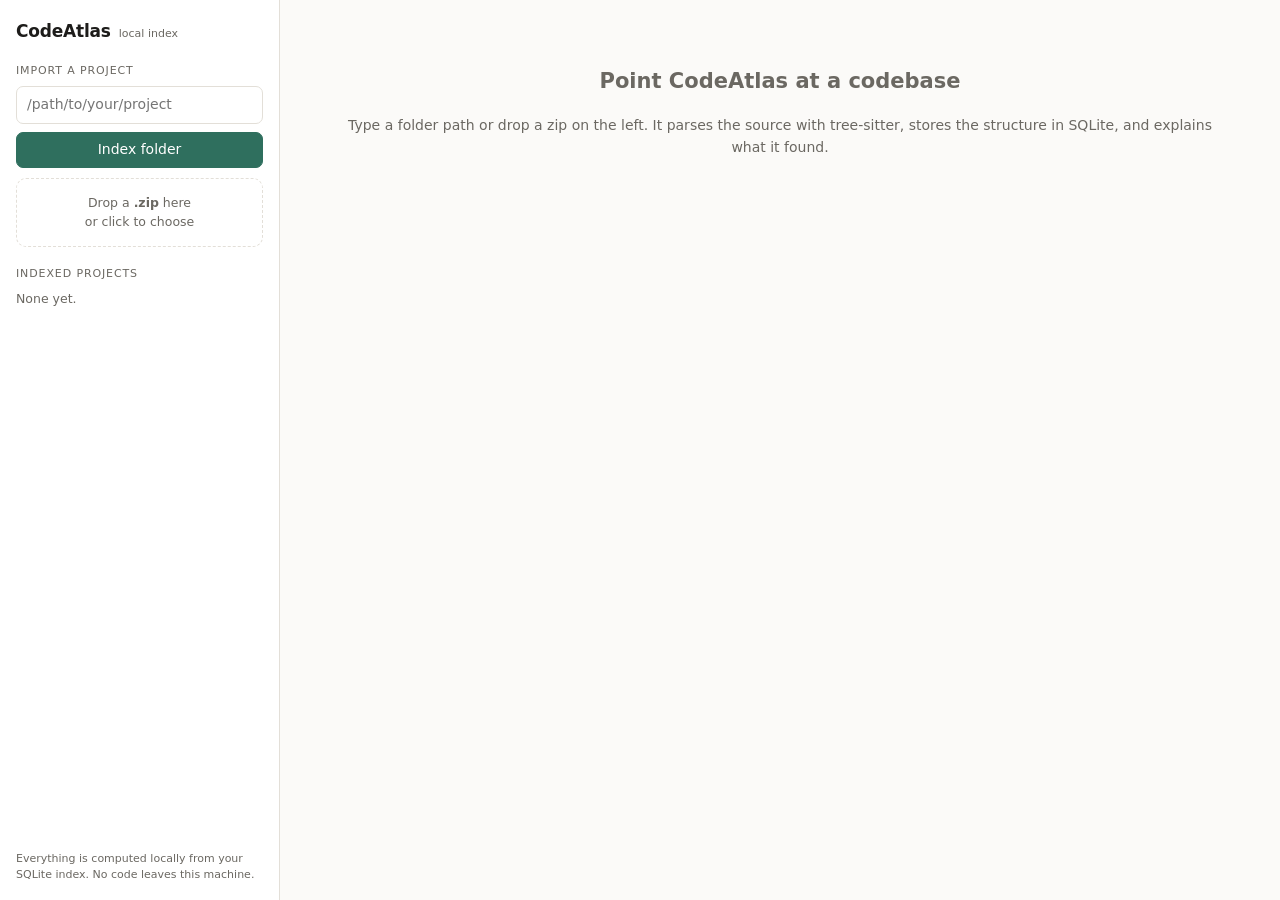
==== codeatlas/web/static/index.html @ 17a370d7 "feat: web UI, Python support, incremental indexing, cycle detection + import-resolution fixes Fixes " ====
<!doctype html>
<html lang="en">
<head>
<meta charset="utf-8">
<meta name="viewport" content="width=device-width, initial-scale=1">
<title>CodeAtlas</title>
<link rel="icon" href="data:image/svg+xml,%3Csvg xmlns='http://www.w3.org/2000/svg' viewBox='0 0 32 32'%3E%3Ccircle cx='16' cy='16' r='14' fill='%232f6f5e'/%3E%3Cg stroke='%23fff' stroke-width='2' fill='none'%3E%3Cpath d='M10 10h12M10 16h8M10 22h12'/%3E%3C/g%3E%3C/svg%3E">
<style>
  :root {
    --bg: #fbfaf8;
    --panel: #ffffff;
    --panel-2: #f4f2ee;
    --ink: #1d1c1a;
    --muted: #6b6862;
    --line: #e3dfd8;
    --accent: #2f6f5e;
    --accent-soft: #e4efeb;
    --warn: #a5641b;
    --bad: #a33a2c;
    --good: #2f6f5e;
    --mono: ui-monospace, SFMono-Regular, "SF Mono", Menlo, Consolas, monospace;
    --sans: ui-sans-serif, system-ui, -apple-system, "Segoe UI", Roboto, "Helvetica Neue", sans-serif;
    --radius: 10px;
  }
  @media (prefers-color-scheme: dark) {
    :root {
      --bg: #16181a; --panel: #1e2124; --panel-2: #24282c; --ink: #e8e6e3;
      --muted: #9a968f; --line: #32373c; --accent: #6fb8a0; --accent-soft: #23332e;
      --warn: #d59b57; --bad: #d97a6c; --good: #6fb8a0;
    }
  }
  * { box-sizing: border-box; }
  body {
    margin: 0; background: var(--bg); color: var(--ink);
    font: 14px/1.55 var(--sans); -webkit-font-smoothing: antialiased;
  }
  a { color: var(--accent); }
  button, input, select { font: inherit; color: inherit; }
  button {
    background: var(--panel); border: 1px solid var(--line); border-radius: 7px;
    padding: 6px 12px; cursor: pointer;
  }
  button:hover { border-color: var(--accent); }
  button.primary { background: var(--accent); border-color: var(--accent); color: #fff; }
  button.primary:hover { filter: brightness(1.08); }
  input[type=text], input[type=search], select {
    background: var(--panel); border: 1px solid var(--line);
    border-radius: 7px; padding: 7px 10px; width: 100%;
  }
  input:focus, button:focus-visible { outline: 2px solid var(--accent); outline-offset: 1px; }
  code, .mono { font-family: var(--mono); font-size: 12.5px; }

  .app { display: grid; grid-template-columns: 280px 1fr; min-height: 100vh; }
  .sidebar {
    border-right: 1px solid var(--line); background: var(--panel);
    padding: 18px 16px; display: flex; flex-direction: column; gap: 18px;
    position: sticky; top: 0; height: 100vh; overflow-y: auto;
  }
  .brand { display: flex; align-items: baseline; gap: 8px; }
  .brand h1 { font-size: 17px; margin: 0; letter-spacing: -0.2px; }
  .brand span { font-size: 11px; color: var(--muted); }
  .sec-label {
    font-size: 11px; text-transform: uppercase; letter-spacing: .08em;
    color: var(--muted); margin-bottom: 7px;
  }
  .proj { padding: 8px 10px; border-radius: 8px; cursor: pointer; border: 1px solid transparent; }
  .proj:hover { background: var(--panel-2); }
  .proj.active { background: var(--accent-soft); border-color: var(--accent); }
  .proj .n { font-weight: 600; }
  .proj .m { font-size: 11.5px; color: var(--muted); }

  .drop {
    border: 1.5px dashed var(--line); border-radius: var(--radius);
    padding: 14px; text-align: center; color: var(--muted); font-size: 12.5px;
    cursor: pointer;
  }
  .drop.over { border-color: var(--accent); background: var(--accent-soft); color: var(--ink); }

  main { padding: 22px 26px 60px; max-width: 1500px; }
  .tabs { display: flex; gap: 4px; border-bottom: 1px solid var(--line); margin-bottom: 20px; }
  .tab {
    padding: 8px 14px; border: none; background: none; border-bottom: 2px solid transparent;
    border-radius: 0; color: var(--muted);
  }
  .tab.active { color: var(--ink); border-bottom-color: var(--accent); font-weight: 600; }
  .tab:hover { border-color: transparent; border-bottom-color: var(--line); }

  .tiles { display: grid; grid-template-columns: repeat(auto-fit, minmax(130px, 1fr)); gap: 10px; }
  .tile { background: var(--panel); border: 1px solid var(--line); border-radius: var(--radius); padding: 12px 14px; }
  .tile .v { font-size: 22px; font-weight: 650; letter-spacing: -0.5px; }
  .tile .k { font-size: 11.5px; color: var(--muted); text-transform: uppercase; letter-spacing: .05em; }

  .card {
    background: var(--panel); border: 1px solid var(--line);
    border-radius: var(--radius); padding: 16px 18px; margin-top: 16px;
  }
  .card h3 { margin: 0 0 10px; font-size: 14px; letter-spacing: -0.1px; }
  .card p { margin: 0 0 10px; }
  .grid2 { display: grid; grid-template-columns: 1fr 1fr; gap: 16px; }
  @media (max-width: 1080px) { .grid2 { grid-template-columns: 1fr; } .app { grid-template-columns: 1fr; } .sidebar { position: static; height: auto; } }

  table { width: 100%; border-collapse: collapse; font-size: 13px; }
  th, td { text-align: left; padding: 6px 8px; border-bottom: 1px solid var(--line); }
  th { font-size: 11px; text-transform: uppercase; letter-spacing: .05em; color: var(--muted); font-weight: 600; }
  tbody tr:hover { background: var(--panel-2); cursor: pointer; }
  td.num, th.num { text-align: right; font-variant-numeric: tabular-nums; }

  .pill {
    display: inline-block; padding: 1px 7px; border-radius: 20px; font-size: 11px;
    background: var(--panel-2); color: var(--muted); border: 1px solid var(--line);
  }
  .pill.good { color: var(--good); border-color: var(--good); }
  .pill.warn { color: var(--warn); border-color: var(--warn); }
  .pill.bad  { color: var(--bad);  border-color: var(--bad); }

  #mapwrap { position: relative; border: 1px solid var(--line); border-radius: var(--radius); background: var(--panel); overflow: hidden; }
  #map { display: block; width: 100%; height: 620px; cursor: grab; }
  #map:active { cursor: grabbing; }
  .maptools { position: absolute; top: 10px; left: 10px; display: flex; gap: 6px; flex-wrap: wrap; align-items: center; }
  .maptools > * { background: var(--panel); }
  .legend { position: absolute; bottom: 10px; left: 10px; font-size: 11.5px; color: var(--muted); background: var(--panel); border: 1px solid var(--line); border-radius: 8px; padding: 8px 10px; }
  .legend i { display: inline-block; width: 9px; height: 9px; border-radius: 50%; margin-right: 5px; }
  #tip { position: absolute; pointer-events: none; background: var(--ink); color: var(--bg); padding: 5px 8px; border-radius: 6px; font-size: 12px; display: none; z-index: 5; }

  .split { display: grid; grid-template-columns: 1fr 380px; gap: 16px; align-items: start; }
  @media (max-width: 1200px) { .split { grid-template-columns: 1fr; } }

  pre.src {
    margin: 0; max-height: 460px; overflow: auto; background: var(--panel-2);
    border-radius: 8px; padding: 12px; font-family: var(--mono); font-size: 12px; line-height: 1.5;
  }
  .empty { color: var(--muted); padding: 26px; text-align: center; }
  .bar { height: 6px; background: var(--panel-2); border-radius: 4px; overflow: hidden; }
  .bar > div { height: 100%; background: var(--accent); transition: width .25s; }
  .chain { font-family: var(--mono); font-size: 12.5px; }
  .chain .lvl { color: var(--muted); }
  .hidden { display: none !important; }
  .row { display: flex; gap: 8px; align-items: center; }
  .muted { color: var(--muted); }
  .narr h4 { margin: 16px 0 4px; font-size: 13.5px; }
  .narr p { margin: 0 0 8px; }
  .narr ul { margin: 4px 0 10px; padding-left: 20px; }
  .scroll { max-height: 420px; overflow: auto; }
</style>
</head>
<body>
<div class="app">
  <aside class="sidebar">
    <div class="brand"><h1>CodeAtlas</h1><span id="ver">local index</span></div>

    <div>
      <div class="sec-label">Import a project</div>
      <div class="row" style="margin-bottom:8px">
        <input type="text" id="pathInput" placeholder="/path/to/your/project" spellcheck="false">
      </div>
      <div class="row" style="margin-bottom:10px">
        <button class="primary" id="indexBtn" style="flex:1">Index folder</button>
      </div>
      <div class="drop" id="drop">Drop a <b>.zip</b> here<br><span class="muted">or click to choose</span></div>
      <input type="file" id="fileInput" accept=".zip" class="hidden">
      <div id="jobBox" class="hidden" style="margin-top:10px">
        <div class="bar"><div id="jobBar" style="width:0%"></div></div>
        <div class="muted mono" id="jobMsg" style="margin-top:5px; font-size:11.5px"></div>
      </div>
    </div>

    <div style="flex:1">
      <div class="sec-label">Indexed projects</div>
      <div id="projList"><div class="muted" style="font-size:12.5px">None yet.</div></div>
    </div>

    <div class="muted" style="font-size:11px; line-height:1.4">
      Everything is computed locally from your SQLite index. No code leaves this machine.
    </div>
  </aside>

  <main>
    <div id="noproj" class="empty">
      <h2 style="font-weight:600">Point CodeAtlas at a codebase</h2>
      <p class="muted">Type a folder path or drop a zip on the left. It parses the source with
      tree-sitter, stores the structure in SQLite, and explains what it found.</p>
    </div>

    <div id="workspace" class="hidden">
      <div class="row" style="justify-content:space-between; margin-bottom:6px">
        <div>
          <h2 id="projName" style="margin:0; font-size:19px; letter-spacing:-0.3px"></h2>
          <div class="muted mono" id="projRoot" style="font-size:11.5px"></div>
        </div>
        <div class="row">
          <button id="reindexBtn">Re-index</button>
          <a id="mdLink" href="#" target="_blank"><button>Report .md</button></a>
        </div>
      </div>

      <div class="tabs">
        <button class="tab active" data-tab="overview">Walkthrough</button>
        <button class="tab" data-tab="map">Dependency map</button>
        <button class="tab" data-tab="files">Files</button>
        <button class="tab" data-tab="symbols">Symbols</button>
        <button class="tab" data-tab="cycles">Cycles</button>
      </div>

      <section id="tab-overview">
        <div class="tiles" id="tiles"></div>
        <div class="grid2">
          <div>
            <div class="card narr" id="narrative"></div>
          </div>
          <div>
            <div class="card">
              <h3>Signals</h3>
              <div id="signals"></div>
            </div>
            <div class="card">
              <h3>Modules</h3>
              <div class="scroll"><table id="modTable"></table></div>
            </div>
            <div class="card">
              <h3>External packages</h3>
              <div class="scroll"><table id="extTable"></table></div>
            </div>
          </div>
        </div>
        <div class="grid2">
          <div class="card"><h3>Start reading here</h3><table id="entryTable"></table></div>
          <div class="card"><h3>Most depended upon</h3><table id="hotTable"></table></div>
        </div>
      </section>

      <section id="tab-map" class="hidden">
        <div id="mapwrap">
          <canvas id="map"></canvas>
          <div class="maptools">
            <select id="mapFocus" style="width:auto; max-width:320px"><option value="">Whole project</option></select>
            <select id="mapDepth" style="width:auto"><option value="1">depth 1</option><option value="2" selected>depth 2</option><option value="3">depth 3</option></select>
            <button id="mapReset">Reset view</button>
          </div>
          <div class="legend" id="legend"></div>
          <div id="tip"></div>
        </div>
        <div class="muted" style="margin-top:8px; font-size:12px">
          Drag to pan, scroll to zoom, drag a node to pin it. Node size = how many files import it.
          Red ring = part of an import cycle. Click a node for details.
        </div>
        <div class="card hidden" id="nodeCard"></div>
      </section>

      <section id="tab-files" class="hidden">
        <div class="split">
          <div class="card" style="margin-top:0">
            <div class="row" style="margin-bottom:10px">
              <input type="search" id="fileFilter" placeholder="Filter files…">
            </div>
            <div class="scroll" style="max-height:640px"><table id="fileTable"></table></div>
          </div>
          <div class="card" style="margin-top:0" id="fileDetail">
            <div class="muted">Select a file to see its symbols, imports and source.</div>
          </div>
        </div>
      </section>

      <section id="tab-symbols" class="hidden">
        <div class="split">
          <div class="card" style="margin-top:0">
            <div class="row" style="margin-bottom:10px">
              <input type="search" id="symSearch" placeholder="Search symbols… (e.g. parse, Camera, handle)">
            </div>
            <div class="scroll" style="max-height:640px"><table id="symTable"></table></div>
          </div>
          <div class="card" style="margin-top:0" id="symDetail">
            <div class="muted">Select a symbol to see who calls it, what it calls, and its call chain.</div>
          </div>
        </div>
      </section>

      <section id="tab-cycles" class="hidden">
        <div class="card" style="margin-top:0" id="cycleBox"></div>
      </section>
    </div>
  </main>
</div>

<script>
"use strict";

const $ = (sel) => document.querySelector(sel);
const el = (tag, props = {}, kids = []) => {
  const node = document.createElement(tag);
  Object.entries(props).forEach(([k, v]) => {
    if (k === "class") node.className = v;
    else if (k === "html") node.innerHTML = v;
    else if (k === "text") node.textContent = v;
    else if (k.startsWith("on")) node.addEventListener(k.slice(2), v);
    else node.setAttribute(k, v);
  });
  (Array.isArray(kids) ? kids : [kids]).forEach((k) => k && node.append(k));
  return node;
};
const esc = (s) => String(s ?? "").replace(/[&<>"']/g, (c) =>
  ({ "&": "&amp;", "<": "&lt;", ">": "&gt;", '"': "&quot;", "'": "&#39;" }[c]));
const num = (n) => (n ?? 0).toLocaleString();

const state = { project: null, report: null, files: [], graph: null, tab: "overview" };

async function api(path, opts) {
  const res = await fetch(path, opts);
  if (!res.ok) {
    let detail = res.statusText;
    try { detail = (await res.json()).detail || detail; } catch (e) { /* not json */ }
    throw new Error(detail);
  }
  return res.headers.get("content-type")?.includes("json") ? res.json() : res.text();
}

/* ── Projects ───────────────────────────────────────────── */

async function loadProjects() {
  const { projects } = await api("/api/projects");
  const list = $("#projList");
  list.textContent = "";
  if (!projects.length) {
    list.append(el("div", { class: "muted", style: "font-size:12.5px", text: "None yet." }));
    return;
  }
  projects.forEach((p) => {
    list.append(el("div", {
      class: "proj" + (p.name === state.project ? " active" : ""),
      onclick: () => selectProject(p.name),
    }, [
      el("div", { class: "n", text: p.name }),
      el("div", { class: "m", text: `${num(p.files)} files · ${num(p.symbols)} symbols` }),
    ]));
  });
}

async function selectProject(name) {
  state.project = name;
  $("#noproj").classList.add("hidden");
  $("#workspace").classList.remove("hidden");
  $("#projName").textContent = name;
  $("#mdLink").href = `/api/projects/${encodeURIComponent(name)}/report.md`;
  await loadProjects();
  await Promise.all([loadReport(), loadFiles()]);
  showTab(state.tab);
}

/* ── Indexing ───────────────────────────────────────────── */

async function startIndex(body) {
  const job = await api("/api/index", {
    method: "POST",
    headers: { "content-type": "application/json" },
    body: JSON.stringify(body),
  });
  pollJob(job.job);
}

function pollJob(jobId) {
  $("#jobBox").classList.remove("hidden");
  const tick = async () => {
    let job;
    try { job = await api(`/api/jobs/${jobId}`); }
    catch (e) { $("#jobMsg").textContent = e.message; return; }

    const pct = job.total ? Math.round((job.done / job.total) * 100) : (job.state === "done" ? 100 : 8);
    $("#jobBar").style.width = pct + "%";
    $("#jobMsg").textContent = job.state === "error" ? "Failed: " + job.error : job.message;

    if (job.state === "done") {
      $("#jobBar").style.width = "100%";
      const s = job.stats || {};
      $("#jobMsg").textContent =
        `Indexed ${num(s.files)} files, ${num(s.symbols)} symbols in ${(s.elapsed || 0).toFixed(1)}s`;
      await selectProject(job.project);
      setTimeout(() => $("#jobBox").classList.add("hidden"), 4000);
      return;
    }
    if (job.state === "error") return;
    setTimeout(tick, 400);
  };
  tick();
}

$("#indexBtn").addEventListener("click", () => {
  const path = $("#pathInput").value.trim();
  if (!path) { $("#pathInput").focus(); return; }
  startIndex({ path, incremental: true }).catch((e) => {
    $("#jobBox").classList.remove("hidden");
    $("#jobMsg").textContent = e.message;
  });
});
$("#pathInput").addEventListener("keydown", (e) => { if (e.key === "Enter") $("#indexBtn").click(); });
$("#reindexBtn").addEventListener("click", async () => {
  const root = $("#projRoot").textContent;
  if (root) startIndex({ path: root, name: state.project, incremental: true });
});

const drop = $("#drop");
drop.addEventListener("click", () => $("#fileInput").click());
["dragenter", "dragover"].forEach((ev) =>
  drop.addEventListener(ev, (e) => { e.preventDefault(); drop.classList.add("over"); }));
["dragleave", "drop"].forEach((ev) =>
  drop.addEventListener(ev, (e) => { e.preventDefault(); drop.classList.remove("over"); }));
drop.addEventListener("drop", (e) => { if (e.dataTransfer.files[0]) uploadZip(e.dataTransfer.files[0]); });
$("#fileInput").addEventListener("change", (e) => { if (e.target.files[0]) uploadZip(e.target.files[0]); });

async function uploadZip(file) {
  const form = new FormData();
  form.append("file", file);
  $("#jobBox").classList.remove("hidden");
  $("#jobMsg").textContent = `Uploading ${file.name}…`;
  $("#jobBar").style.width = "5%";
  try {
    const job = await api("/api/upload", { method: "POST", body: form });
    pollJob(job.job);
  } catch (e) { $("#jobMsg").textContent = e.message; }
}

/* ── Tabs ───────────────────────────────────────────────── */

document.querySelectorAll(".tab").forEach((btn) =>
  btn.addEventListener("click", () => showTab(btn.dataset.tab)));

function showTab(name) {
  state.tab = name;
  document.querySelectorAll(".tab").forEach((b) => b.classList.toggle("active", b.dataset.tab === name));
  ["overview", "map", "files", "symbols", "cycles"].forEach((t) =>
    $("#tab-" + t).classList.toggle("hidden", t !== name));
  if (name === "map") loadGraph();
  if (name === "cycles") loadCycles();
}

/* ── Overview ───────────────────────────────────────────── */

function miniTable(rows, cols) {
  const table = el("table");
  table.append(el("thead", {}, el("tr", {}, cols.map((c) =>
    el("th", { class: c.num ? "num" : "", text: c.label })))));
  const tbody = el("tbody");
  rows.forEach((r) => {
    const tr = el("tr", { onclick: () => cols.onclick && cols.onclick(r) });
    cols.forEach((c) => tr.append(el("td", { class: c.num ? "num" : "", html: c.get(r) })));
    tbody.append(tr);
  });
  table.append(tbody);
  return table;
}

function renderMarkdownish(text) {
  // Deliberately minimal: bold, inline code, and "- " bullets. Everything is
  // escaped first, so no HTML from the report can execute.
  const lines = esc(text).split("\n");
  let html = "", inList = false;
  for (const raw of lines) {
    const line = raw
      .replace(/\*\*(.+?)\*\*/g, "<b>$1</b>")
      .replace(/`([^`]+)`/g, '<code>$1</code>');
    if (line.startsWith("- ")) {
      if (!inList) { html += "<ul>"; inList = true; }
      html += `<li>${line.slice(2)}</li>`;
    } else {
      if (inList) { html += "</ul>"; inList = false; }
      if (line.trim()) html += `<p>${line}</p>`;
    }
  }
  if (inList) html += "</ul>";
  return html;
}

async function loadReport() {
  const r = await api(`/api/projects/${encodeURIComponent(state.project)}/report`);
  state.report = r;
  $("#projRoot").textContent = r.root || "";

  const s = r.stats;
  $("#tiles").innerHTML = "";
  [
    ["Files", num(s.files)], ["Lines", num(s.lines)], ["Symbols", num(s.symbols)],
    ["Imports", num(s.imports)], ["Call sites", num(s.calls)],
    ["Dep edges", num(s.deps)], ["Cycles", num(r.cycles.length)],
  ].forEach(([k, v]) =>
    $("#tiles").append(el("div", { class: "tile" }, [
      el("div", { class: "v", text: v }), el("div", { class: "k", text: k }),
    ])));

  const narr = $("#narrative");
  narr.innerHTML = "<h3>What this codebase is</h3>";
  r.narrative.forEach((sec) => {
    narr.append(el("h4", { text: sec.title }));
    narr.append(el("div", { html: renderMarkdownish(sec.body) }));
  });

  $("#signals").innerHTML = "";
  r.health.forEach((sig) => {
    $("#signals").append(el("div", { style: "margin-bottom:10px" }, [
      el("div", { class: "row", style: "justify-content:space-between" }, [
        el("span", { text: sig.label }),
        el("span", { class: "pill " + sig.status, text: sig.value }),
      ]),
      el("div", { class: "muted", style: "font-size:12px", text: sig.detail }),
    ]));
  });

  $("#modTable").replaceWith(withId(miniTable(r.modules, [
    { label: "Module", get: (m) => `<code>${esc(m.module)}</code>` +
      (m.role ? ` <span class="muted">${esc(m.role)}</span>` : "") },
    { label: "Files", num: true, get: (m) => num(m.files) },
    { label: "Symbols", num: true, get: (m) => num(m.symbols) },
    { label: "Lines", num: true, get: (m) => num(m.lines) },
  ]), "modTable"));

  $("#extTable").replaceWith(withId(miniTable(r.externals, [
    { label: "Package", get: (e) => `<code>${esc(e.source_path)}</code>` },
    { label: "Files", num: true, get: (e) => num(e.cnt) },
  ]), "extTable"));

  const openFile = (row) => { showTab("files"); loadFileDetail(row.rel_path); };
  $("#entryTable").replaceWith(withId(miniTable(r.entrypoints, [
    { label: "File", get: (f) => `<code>${esc(f.rel_path)}</code>`, onclick: openFile },
    { label: "Imports", num: true, get: (f) => num(f.imports_count) },
    { label: "Lines", num: true, get: (f) => num(f.lines) },
  ].map((c, i) => (i === 0 ? c : c))), "entryTable"));
  bindRowClicks("#entryTable", r.entrypoints, openFile);

  $("#hotTable").replaceWith(withId(miniTable(r.hotspots, [
    { label: "File", get: (f) => `<code>${esc(f.rel_path)}</code>` },
    { label: "Dependents", num: true, get: (f) => num(f.dependents) },
    { label: "Lines", num: true, get: (f) => num(f.lines) },
  ]), "hotTable"));
  bindRowClicks("#hotTable", r.hotspots, openFile);
}

function withId(node, id) { node.id = id; return node; }

function bindRowClicks(sel, rows, fn) {
  const trs = document.querySelectorAll(`${sel} tbody tr`);
  trs.forEach((tr, i) => tr.addEventListener("click", () => fn(rows[i])));
}

/* ── Files ──────────────────────────────────────────────── */

async function loadFiles() {
  const { files } = await api(`/api/projects/${encodeURIComponent(state.project)}/files`);
  state.files = files;
  renderFileTable("");
  const focus = $("#mapFocus");
  focus.innerHTML = '<option value="">Whole project</option>';
  files.forEach((f) => focus.append(el("option", { value: f.rel_path, text: f.rel_path })));
}

function renderFileTable(filter) {
  const rows = state.files.filter((f) => !filter || f.rel_path.toLowerCase().includes(filter));
  const table = miniTable(rows.slice(0, 800), [
    { label: "File", get: (f) => `<code>${esc(f.rel_path)}</code>` },
    { label: "Sym", num: true, get: (f) => num(f.symbol_count) },
    { label: "In", num: true, get: (f) => num(f.in_degree) },
    { label: "Out", num: true, get: (f) => num(f.out_degree) },
    { label: "Lines", num: true, get: (f) => num(f.lines) },
  ]);
  table.id = "fileTable";
  $("#fileTable").replaceWith(table);
  bindRowClicks("#fileTable", rows, (f) => loadFileDetail(f.rel_path));
}

$("#fileFilter").addEventListener("input", (e) => renderFileTable(e.target.value.toLowerCase().trim()));

async function loadFileDetail(relPath) {
  const box = $("#fileDetail");
  box.innerHTML = '<div class="muted">Loading…</div>';
  let d;
  try {
    d = await api(`/api/projects/${encodeURIComponent(state.project)}/file?path=${encodeURIComponent(relPath)}`);
  } catch (e) { box.innerHTML = `<div class="muted">${esc(e.message)}</div>`; return; }

  const f = d.file;
  box.innerHTML = "";
  box.append(el("h3", { html: `<code>${esc(f.rel_path)}</code>` }));
  box.append(el("div", { class: "muted", style: "font-size:12px; margin-bottom:10px",
    text: `${f.language} · ${num(f.lines)} lines · ${d.symbols.length} symbols · ${d.dependents.length} files import this` }));

  if (d.symbols.length) {
    box.append(el("div", { class: "sec-label", text: "Declarations" }));
    const list = el("div", { class: "scroll", style: "max-height:220px" });
    d.symbols.forEach((s) => list.append(el("div", { class: "mono", style: "padding:2px 0" },
      [el("span", { class: "muted", text: `L${s.line_start} ` }),
       el("span", { class: "pill", text: s.kind }),
       el("span", { text: " " + s.name }),
       s.is_export ? el("span", { class: "muted", text: " ·exported" }) : null])));
    box.append(list);
  }

  if (d.dependencies.length || d.dependents.length) {
    box.append(el("div", { class: "sec-label", style: "margin-top:12px", text: "Dependencies" }));
    const wrap = el("div", { class: "mono", style: "font-size:12px" });
    d.dependencies.forEach((x) => wrap.append(el("div", { text: "→ " + x.target_rel_path })));
    d.dependents.forEach((x) => wrap.append(el("div", { class: "muted", text: "← " + x.source_rel_path })));
    box.append(wrap);
  }

  box.append(el("button", {
    style: "margin-top:12px",
    onclick: () => { $("#mapFocus").value = f.rel_path; showTab("map"); loadGraph(); },
    text: "Focus on the map",
  }));

  if (d.source) {
    box.append(el("div", { class: "sec-label", style: "margin-top:12px", text: "Source" }));
    box.append(el("pre", { class: "src", text: d.source }));
  }
}

/* ── Symbols ────────────────────────────────────────────── */

let symTimer = null;
$("#symSearch").addEventListener("input", (e) => {
  clearTimeout(symTimer);
  const q = e.target.value.trim();
  symTimer = setTimeout(() => q.length >= 2 && searchSymbols(q), 180);
});

async function searchSymbols(q) {
  const d = await api(`/api/projects/${encodeURIComponent(state.project)}/search?q=${encodeURIComponent(q)}`);
  const table = miniTable(d.symbols, [
    { label: "Symbol", get: (s) => esc(s.name) },
    { label: "Kind", get: (s) => `<span class="pill">${esc(s.kind)}</span>` },
    { label: "File", get: (s) => `<code>${esc(s.rel_path)}:${s.line_start}</code>` },
  ]);
  table.id = "symTable";
  $("#symTable").replaceWith(table);
  bindRowClicks("#symTable", d.symbols, (s) => loadSymbolDetail(s.name));
}

async function loadSymbolDetail(name) {
  const box = $("#symDetail");
  box.innerHTML = '<div class="muted">Loading…</div>';
  let d;
  try {
    d = await api(`/api/projects/${encodeURIComponent(state.project)}/symbol?name=${encodeURIComponent(name)}`);
  } catch (e) { box.innerHTML = `<div class="muted">${esc(e.message)}</div>`; return; }

  const p = d.primary;
  box.innerHTML = "";
  box.append(el("h3", { text: p.name }));
  box.append(el("div", { class: "muted mono", style: "font-size:12px; margin-bottom:8px",
    text: `${p.kind} · ${p.rel_path}:${p.line_start}` }));
  if (p.signature) box.append(el("pre", { class: "src", style: "max-height:120px", text: p.signature }));

  box.append(el("div", { class: "sec-label", style: "margin-top:12px",
    text: `Called by (${d.callers.length})` }));
  const callers = el("div", { class: "mono scroll", style: "font-size:12px; max-height:170px" });
  if (!d.callers.length) callers.append(el("div", { class: "muted", text: "Nothing in this project calls it." }));
  d.callers.forEach((c) => callers.append(el("div", {
    text: `${c.caller_name || "(top-level)"} — ${c.rel_path}${c.line ? ":" + c.line : ""}`,
  })));
  box.append(callers);

  box.append(el("div", { class: "sec-label", style: "margin-top:12px",
    text: `Calls (${d.callees.length})` }));
  const callees = el("div", { class: "mono", style: "font-size:12px" });
  if (!d.callees.length) callees.append(el("div", { class: "muted", text: "Makes no recorded calls." }));
  callees.forEach = callees.forEach;
  d.callees.forEach((c) => callees.append(el("span", { class: "pill", style: "margin:0 4px 4px 0", text: c.callee_name })));
  box.append(callees);

  if (d.chain.length) {
    box.append(el("div", { class: "sec-label", style: "margin-top:12px", text: "Call chain" }));
    const chain = el("div", { class: "chain scroll", style: "max-height:220px" });
    d.chain.forEach((step) => {
      chain.append(el("div", { html: `${"&nbsp;".repeat(step.depth * 3)}<b>${esc(step.symbol)}()</b>` }));
      step.callees.slice(0, 6).forEach((c) =>
        chain.append(el("div", { class: "lvl", html: `${"&nbsp;".repeat(step.depth * 3 + 3)}→ ${esc(c)}()` })));
    });
    box.append(chain);
  }
}

/* ── Cycles ─────────────────────────────────────────────── */

async function loadCycles() {
  const box = $("#cycleBox");
  box.innerHTML = '<div class="muted">Loading…</div>';
  const d = await api(`/api/projects/${encodeURIComponent(state.project)}/cycles`);
  box.innerHTML = "";
  if (!d.cycles.length) {
    box.append(el("div", { class: "empty", text: "No import cycles. The dependency graph is acyclic." }));
    return;
  }
  box.append(el("h3", { text: `${d.cycles.length} import cycle(s)` }));
  box.append(el("p", { class: "muted", text:
    "Each row is a strongly connected component of the file dependency graph — these files import each other, directly or transitively." }));
  d.cycles.forEach((c, i) => {
    box.append(el("div", { style: "margin:10px 0; padding:10px; background:var(--panel-2); border-radius:8px" }, [
      el("div", { class: "row", style: "justify-content:space-between; margin-bottom:4px" }, [
        el("b", { text: `Cycle ${i + 1}` }),
        el("span", { class: "pill bad", text: `${c.files.length} files` }),
      ]),
      el("div", { class: "mono", style: "font-size:12px", text: c.path.join("  →  ") }),
    ]));
  });
}

/* ── Dependency map (force-directed, no dependencies) ───── */

const map = { nodes: [], edges: [], sim: null, tx: 0, ty: 0, scale: 1, drag: null, hover: null };
const PALETTE = ["#4c8fbd", "#c98b3a", "#5aa576", "#b4677f", "#8a7bc0", "#3f9c9c", "#b8734a", "#7a9a3c"];
const moduleColor = (m, idx) => PALETTE[idx % PALETTE.length];

async function loadGraph() {
  const focus = $("#mapFocus").value;
  const depth = $("#mapDepth").value;
  const qs = new URLSearchParams({ depth, direction: "both" });
  if (focus) qs.set("focus", focus);
  const g = await api(`/api/projects/${encodeURIComponent(state.project)}/graph?${qs}`);

  const modules = [...new Set(g.nodes.map((n) => n.module))].sort();
  const colorOf = {};
  modules.forEach((m, i) => (colorOf[m] = moduleColor(m, i)));

  map.nodes = g.nodes.map((n, i) => ({
    ...n,
    color: colorOf[n.module],
    x: Math.cos((i / g.nodes.length) * Math.PI * 2) * (60 + g.nodes.length * 7)
       + (Math.random() - 0.5) * 60,
    y: Math.sin((i / g.nodes.length) * Math.PI * 2) * (60 + g.nodes.length * 7)
       + (Math.random() - 0.5) * 60,
    vx: 0, vy: 0,
    r: Math.max(4, Math.min(20, 4 + Math.sqrt(n.in_degree || 0) * 3.2)),
  }));
  const byId = Object.fromEntries(map.nodes.map((n) => [n.id, n]));
  map.edges = g.edges.map((e) => ({ s: byId[e.source], t: byId[e.target] })).filter((e) => e.s && e.t);

  const legend = $("#legend");
  legend.innerHTML = "";
  modules.slice(0, 9).forEach((m) =>
    legend.append(el("div", { html: `<i style="background:${colorOf[m]}"></i>${esc(m)}` })));
  if (g.truncated) legend.append(el("div", { class: "muted", text: "(showing best-connected files)" }));

  map.tx = 0; map.ty = 0; map.scale = 1;
  runSim();
}

function runSim() {
  const canvas = $("#map");
  const rect = canvas.getBoundingClientRect();
  const dpr = window.devicePixelRatio || 1;
  canvas.width = rect.width * dpr;
  canvas.height = rect.height * dpr;
  const ctx = canvas.getContext("2d");
  ctx.setTransform(dpr, 0, 0, dpr, 0, 0);

  let alpha = 1;
  let fitted = false;
  cancelAnimationFrame(map.sim);

  // Scale the layout to the graph size so a 300-node project does not collapse
  // into the same blob as a 10-node one.
  const n = Math.max(map.nodes.length, 2);
  const REST = 55 + Math.sqrt(n) * 12;
  const REPEL = REST * REST * 2.4;

  const step = () => {
    if (alpha > 0.004) {
      alpha *= 0.988;
      const cutoff = (REST * 6) ** 2;
      for (let i = 0; i < map.nodes.length; i++) {
        const a = map.nodes[i];
        for (let j = i + 1; j < map.nodes.length; j++) {
          const b = map.nodes[j];
          const dx = b.x - a.x, dy = b.y - a.y;
          const d2 = dx * dx + dy * dy || 0.01;
          if (d2 > cutoff) continue;
          const d = Math.sqrt(d2);
          const f = (REPEL * alpha) / d2;
          const fx = (dx / d) * f, fy = (dy / d) * f;
          a.vx -= fx; a.vy -= fy; b.vx += fx; b.vy += fy;
        }
      }
      map.edges.forEach((e) => {
        const dx = e.t.x - e.s.x, dy = e.t.y - e.s.y;
        const d = Math.hypot(dx, dy) || 0.01;
        const f = (d - REST) * 0.05 * alpha;
        const fx = (dx / d) * f, fy = (dy / d) * f;
        e.s.vx += fx; e.s.vy += fy; e.t.vx -= fx; e.t.vy -= fy;
      });
      map.nodes.forEach((nd) => {
        if (nd === map.drag) return;
        nd.vx -= nd.x * 0.006 * alpha;
        nd.vy -= nd.y * 0.006 * alpha;
        nd.vx *= 0.84; nd.vy *= 0.84;
        nd.x += Math.max(-40, Math.min(40, nd.vx));
        nd.y += Math.max(-40, Math.min(40, nd.vy));
      });
    } else if (!fitted) {
      fitted = true;
      fitToView(rect);
    }
    draw(ctx, rect);
    map.sim = requestAnimationFrame(step);
  };
  step();
}

function fitToView(rect) {
  if (!map.nodes.length) return;
  const xs = map.nodes.map((n) => n.x), ys = map.nodes.map((n) => n.y);
  const minX = Math.min(...xs), maxX = Math.max(...xs);
  const minY = Math.min(...ys), maxY = Math.max(...ys);
  const w = Math.max(maxX - minX, 1) + 90;
  const h = Math.max(maxY - minY, 1) + 90;
  // 0.88 leaves room for labels, which sit above each node.
  const fit = Math.min(rect.width / w, rect.height / h) * 0.88;
  map.scale = Math.max(0.25, Math.min(2.2, fit));
  map.tx = -((minX + maxX) / 2) * map.scale;
  map.ty = -((minY + maxY) / 2) * map.scale;
}

function draw(ctx, rect) {
  const dark = window.matchMedia("(prefers-color-scheme: dark)").matches;
  ctx.clearRect(0, 0, rect.width, rect.height);
  ctx.save();
  ctx.translate(rect.width / 2 + map.tx, rect.height / 2 + map.ty);
  ctx.scale(map.scale, map.scale);

  ctx.strokeStyle = dark ? "rgba(255,255,255,.13)" : "rgba(0,0,0,.13)";
  ctx.lineWidth = 1 / map.scale;
  map.edges.forEach((e) => {
    const lit = map.hover && (e.s === map.hover || e.t === map.hover);
    ctx.strokeStyle = lit
      ? (dark ? "rgba(111,184,160,.9)" : "rgba(47,111,94,.8)")
      : (dark ? "rgba(255,255,255,.11)" : "rgba(0,0,0,.11)");
    ctx.beginPath();
    ctx.moveTo(e.s.x, e.s.y);
    ctx.lineTo(e.t.x, e.t.y);
    ctx.stroke();
  });

  map.nodes.forEach((n) => {
    ctx.beginPath();
    ctx.arc(n.x, n.y, n.r, 0, Math.PI * 2);
    ctx.fillStyle = n.color;
    ctx.globalAlpha = map.hover && map.hover !== n && !isNeighbour(n) ? 0.3 : 1;
    ctx.fill();
    if (n.in_cycle) {
      ctx.strokeStyle = "#d0453a"; ctx.lineWidth = 2 / map.scale; ctx.stroke();
    }
    if (n.is_focus) {
      ctx.strokeStyle = dark ? "#fff" : "#111"; ctx.lineWidth = 2.5 / map.scale; ctx.stroke();
    }
    ctx.globalAlpha = 1;
  });

  // Labels last, skipping ones that would overlap: a cramped graph is worse
  // than a partly-labelled one.
  const taken = new Set();
  const cell = 46;
  const sorted = [...map.nodes].sort((a, b) => (b.r - a.r) || (b.in_degree - a.in_degree));
  ctx.font = `${11 / map.scale}px ui-sans-serif, system-ui, sans-serif`;
  ctx.textAlign = "center";
  sorted.forEach((n) => {
    const forced = n === map.hover || n.is_focus;
    const sx = n.x * map.scale, sy = n.y * map.scale;
    const key = `${Math.round(sx / cell)},${Math.round(sy / cell)}`;
    if (!forced) {
      if (taken.has(key) || n.r < 6) return;
      taken.add(key);
    }
    ctx.fillStyle = forced ? (dark ? "#fff" : "#000") : (dark ? "#cfccc8" : "#43413d");
    ctx.fillText(n.label, n.x, n.y - n.r - 5 / map.scale);
  });
  ctx.restore();
}

function isNeighbour(n) {
  if (!map.hover) return true;
  return map.edges.some((e) => (e.s === map.hover && e.t === n) || (e.t === map.hover && e.s === n));
}

function toWorld(evt) {
  const canvas = $("#map");
  const rect = canvas.getBoundingClientRect();
  return {
    x: (evt.clientX - rect.left - rect.width / 2 - map.tx) / map.scale,
    y: (evt.clientY - rect.top - rect.height / 2 - map.ty) / map.scale,
  };
}

function nodeAt(pt) {
  for (let i = map.nodes.length - 1; i >= 0; i--) {
    const n = map.nodes[i];
    if (Math.hypot(n.x - pt.x, n.y - pt.y) <= n.r + 4) return n;
  }
  return null;
}

(() => {
  const canvas = $("#map");
  let panning = false, last = null;

  canvas.addEventListener("mousedown", (e) => {
    const hit = nodeAt(toWorld(e));
    if (hit) { map.drag = hit; } else { panning = true; last = { x: e.clientX, y: e.clientY }; }
  });
  window.addEventListener("mouseup", () => { map.drag = null; panning = false; });
  canvas.addEventListener("mousemove", (e) => {
    const pt = toWorld(e);
    if (map.drag) { map.drag.x = pt.x; map.drag.y = pt.y; map.drag.vx = map.drag.vy = 0; return; }
    if (panning) {
      map.tx += e.clientX - last.x; map.ty += e.clientY - last.y;
      last = { x: e.clientX, y: e.clientY };
      return;
    }
    const hit = nodeAt(pt);
    map.hover = hit;
    const tip = $("#tip");
    if (hit) {
      const rect = canvas.getBoundingClientRect();
      tip.style.display = "block";
      tip.style.left = e.clientX - rect.left + 12 + "px";
      tip.style.top = e.clientY - rect.top + 12 + "px";
      tip.innerHTML = `<b>${esc(hit.id)}</b><br>${hit.in_degree} importers · ${hit.out_degree} imports · ${num(hit.lines)} lines`;
    } else tip.style.display = "none";
  });
  canvas.addEventListener("mouseleave", () => { $("#tip").style.display = "none"; map.hover = null; });
  canvas.addEventListener("wheel", (e) => {
    e.preventDefault();
    const factor = e.deltaY < 0 ? 1.12 : 1 / 1.12;
    map.scale = Math.max(0.2, Math.min(4, map.scale * factor));
  }, { passive: false });
  canvas.addEventListener("click", (e) => {
    const hit = nodeAt(toWorld(e));
    const card = $("#nodeCard");
    if (!hit) { card.classList.add("hidden"); return; }
    card.classList.remove("hidden");
    card.innerHTML = "";
    card.append(el("h3", { html: `<code>${esc(hit.id)}</code>` }));
    card.append(el("div", { class: "muted", style: "font-size:12.5px",
      text: `${hit.language} · ${num(hit.lines)} lines · ${hit.symbols} symbols · imported by ${hit.in_degree} · imports ${hit.out_degree}${hit.in_cycle ? " · in an import cycle" : ""}` }));
    card.append(el("div", { class: "row", style: "margin-top:10px" }, [
      el("button", { text: "Open file", onclick: () => { showTab("files"); loadFileDetail(hit.id); } }),
      el("button", { text: "Focus here", onclick: () => { $("#mapFocus").value = hit.id; loadGraph(); } }),
    ]));
  });

  $("#mapFocus").addEventListener("change", loadGraph);
  $("#mapDepth").addEventListener("change", loadGraph);
  $("#mapReset").addEventListener("click", () =>
    fitToView($("#map").getBoundingClientRect()));
  window.addEventListener("resize", () => { if (state.tab === "map") runSim(); });
})();

loadProjects();
</script>
</body>
</html>
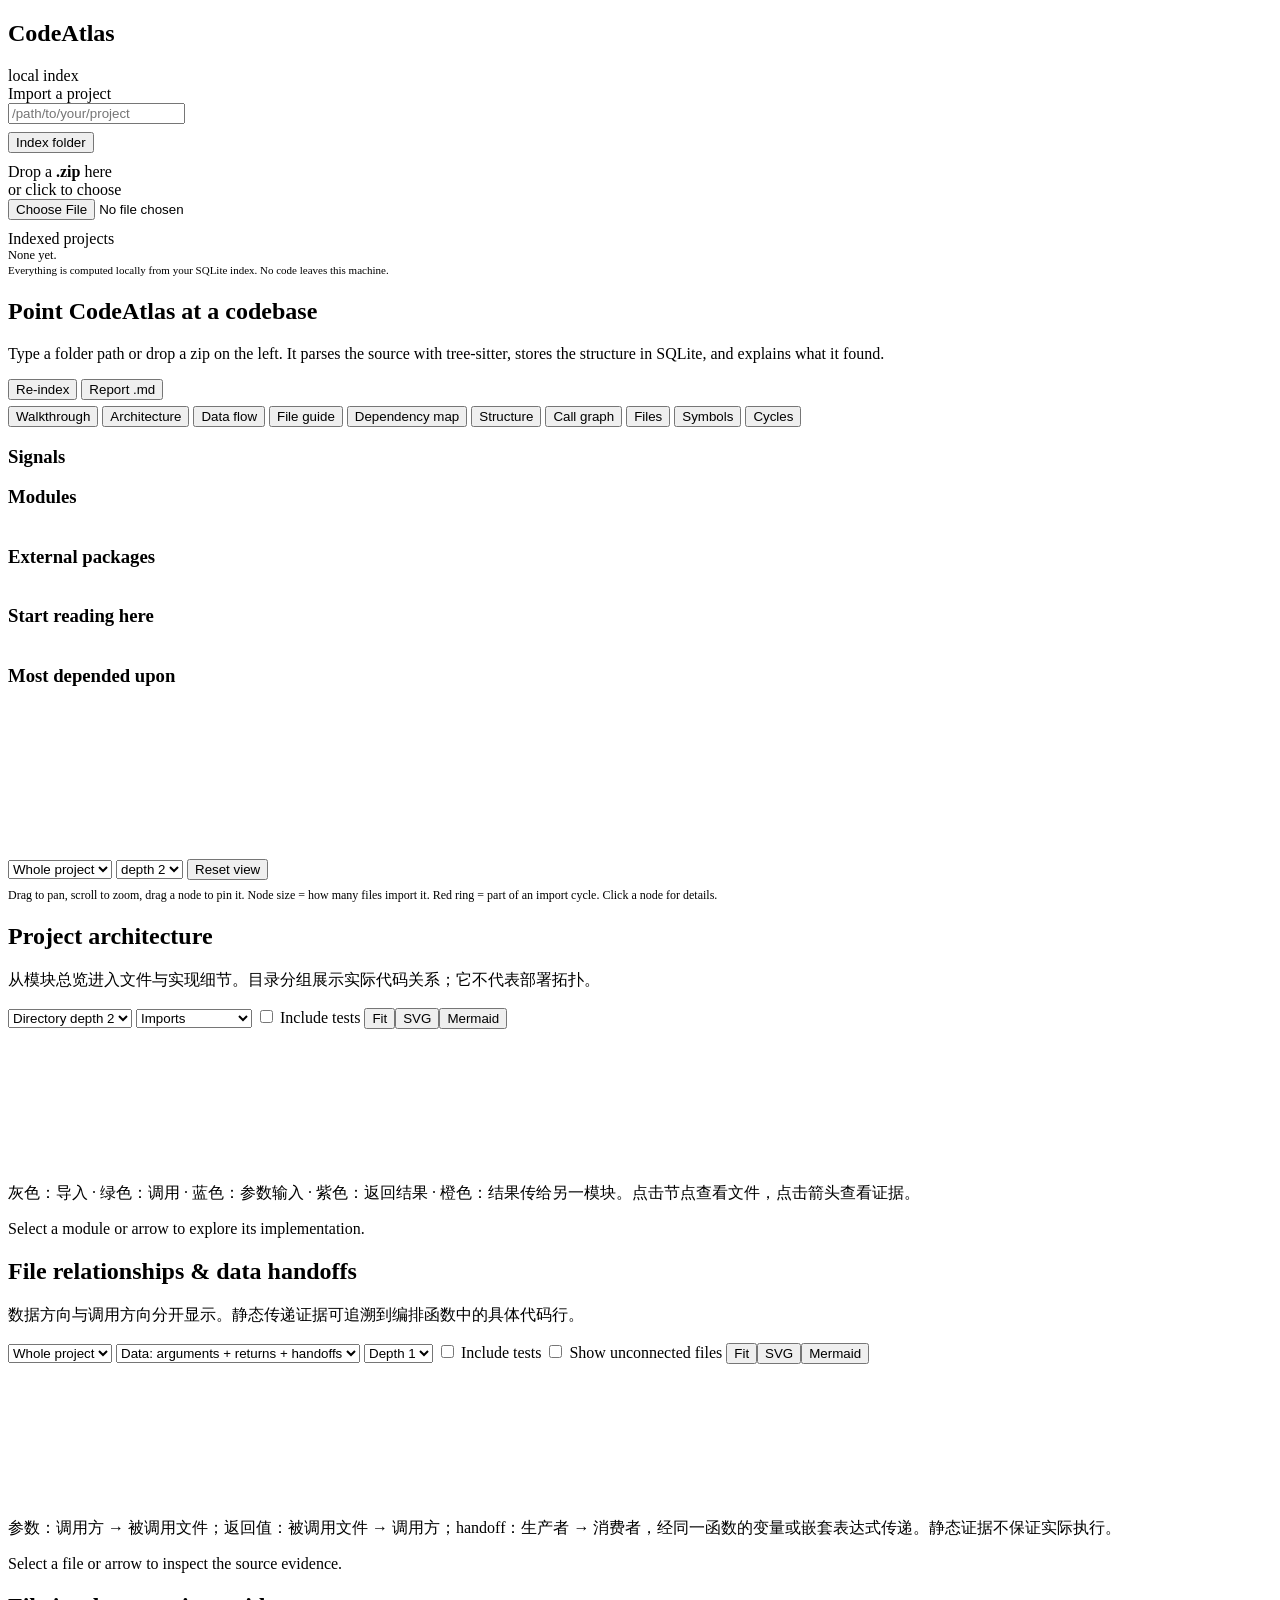
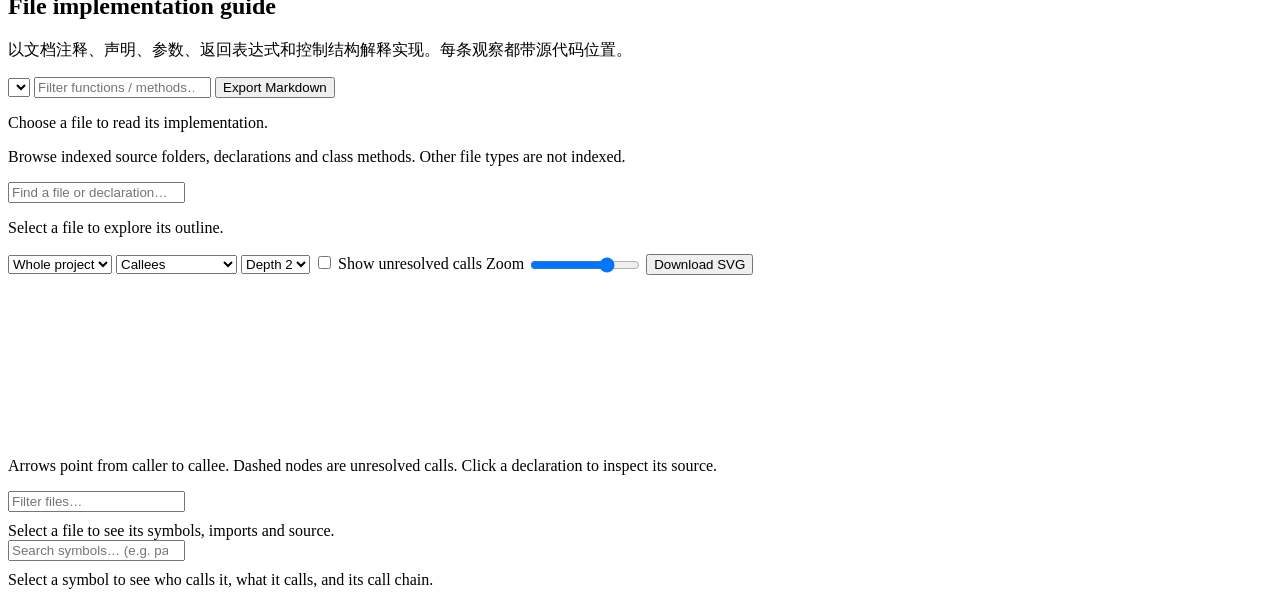
==== commit 992ad623: "feat: add architecture and implementation explorer" ====
--- a/codeatlas/web/static/index.html
+++ b/codeatlas/web/static/index.html
@@ -5,143 +5,7 @@
 <meta name="viewport" content="width=device-width, initial-scale=1">
 <title>CodeAtlas</title>
 <link rel="icon" href="data:image/svg+xml,%3Csvg xmlns='http://www.w3.org/2000/svg' viewBox='0 0 32 32'%3E%3Ccircle cx='16' cy='16' r='14' fill='%232f6f5e'/%3E%3Cg stroke='%23fff' stroke-width='2' fill='none'%3E%3Cpath d='M10 10h12M10 16h8M10 22h12'/%3E%3C/g%3E%3C/svg%3E">
-<style>
-  :root {
-    --bg: #fbfaf8;
-    --panel: #ffffff;
-    --panel-2: #f4f2ee;
-    --ink: #1d1c1a;
-    --muted: #6b6862;
-    --line: #e3dfd8;
-    --accent: #2f6f5e;
-    --accent-soft: #e4efeb;
-    --warn: #a5641b;
-    --bad: #a33a2c;
-    --good: #2f6f5e;
-    --mono: ui-monospace, SFMono-Regular, "SF Mono", Menlo, Consolas, monospace;
-    --sans: ui-sans-serif, system-ui, -apple-system, "Segoe UI", Roboto, "Helvetica Neue", sans-serif;
-    --radius: 10px;
-  }
-  @media (prefers-color-scheme: dark) {
-    :root {
-      --bg: #16181a; --panel: #1e2124; --panel-2: #24282c; --ink: #e8e6e3;
-      --muted: #9a968f; --line: #32373c; --accent: #6fb8a0; --accent-soft: #23332e;
-      --warn: #d59b57; --bad: #d97a6c; --good: #6fb8a0;
-    }
-  }
-  * { box-sizing: border-box; }
-  body {
-    margin: 0; background: var(--bg); color: var(--ink);
-    font: 14px/1.55 var(--sans); -webkit-font-smoothing: antialiased;
-  }
-  a { color: var(--accent); }
-  button, input, select { font: inherit; color: inherit; }
-  button {
-    background: var(--panel); border: 1px solid var(--line); border-radius: 7px;
-    padding: 6px 12px; cursor: pointer;
-  }
-  button:hover { border-color: var(--accent); }
-  button.primary { background: var(--accent); border-color: var(--accent); color: #fff; }
-  button.primary:hover { filter: brightness(1.08); }
-  input[type=text], input[type=search], select {
-    background: var(--panel); border: 1px solid var(--line);
-    border-radius: 7px; padding: 7px 10px; width: 100%;
-  }
-  input:focus, button:focus-visible { outline: 2px solid var(--accent); outline-offset: 1px; }
-  code, .mono { font-family: var(--mono); font-size: 12.5px; }
-
-  .app { display: grid; grid-template-columns: 280px 1fr; min-height: 100vh; }
-  .sidebar {
-    border-right: 1px solid var(--line); background: var(--panel);
-    padding: 18px 16px; display: flex; flex-direction: column; gap: 18px;
-    position: sticky; top: 0; height: 100vh; overflow-y: auto;
-  }
-  .brand { display: flex; align-items: baseline; gap: 8px; }
-  .brand h1 { font-size: 17px; margin: 0; letter-spacing: -0.2px; }
-  .brand span { font-size: 11px; color: var(--muted); }
-  .sec-label {
-    font-size: 11px; text-transform: uppercase; letter-spacing: .08em;
-    color: var(--muted); margin-bottom: 7px;
-  }
-  .proj { padding: 8px 10px; border-radius: 8px; cursor: pointer; border: 1px solid transparent; }
-  .proj:hover { background: var(--panel-2); }
-  .proj.active { background: var(--accent-soft); border-color: var(--accent); }
-  .proj .n { font-weight: 600; }
-  .proj .m { font-size: 11.5px; color: var(--muted); }
-
-  .drop {
-    border: 1.5px dashed var(--line); border-radius: var(--radius);
-    padding: 14px; text-align: center; color: var(--muted); font-size: 12.5px;
-    cursor: pointer;
-  }
-  .drop.over { border-color: var(--accent); background: var(--accent-soft); color: var(--ink); }
-
-  main { padding: 22px 26px 60px; max-width: 1500px; }
-  .tabs { display: flex; gap: 4px; border-bottom: 1px solid var(--line); margin-bottom: 20px; }
-  .tab {
-    padding: 8px 14px; border: none; background: none; border-bottom: 2px solid transparent;
-    border-radius: 0; color: var(--muted);
-  }
-  .tab.active { color: var(--ink); border-bottom-color: var(--accent); font-weight: 600; }
-  .tab:hover { border-color: transparent; border-bottom-color: var(--line); }
-
-  .tiles { display: grid; grid-template-columns: repeat(auto-fit, minmax(130px, 1fr)); gap: 10px; }
-  .tile { background: var(--panel); border: 1px solid var(--line); border-radius: var(--radius); padding: 12px 14px; }
-  .tile .v { font-size: 22px; font-weight: 650; letter-spacing: -0.5px; }
-  .tile .k { font-size: 11.5px; color: var(--muted); text-transform: uppercase; letter-spacing: .05em; }
-
-  .card {
-    background: var(--panel); border: 1px solid var(--line);
-    border-radius: var(--radius); padding: 16px 18px; margin-top: 16px;
-  }
-  .card h3 { margin: 0 0 10px; font-size: 14px; letter-spacing: -0.1px; }
-  .card p { margin: 0 0 10px; }
-  .grid2 { display: grid; grid-template-columns: 1fr 1fr; gap: 16px; }
-  @media (max-width: 1080px) { .grid2 { grid-template-columns: 1fr; } .app { grid-template-columns: 1fr; } .sidebar { position: static; height: auto; } }
-
-  table { width: 100%; border-collapse: collapse; font-size: 13px; }
-  th, td { text-align: left; padding: 6px 8px; border-bottom: 1px solid var(--line); }
-  th { font-size: 11px; text-transform: uppercase; letter-spacing: .05em; color: var(--muted); font-weight: 600; }
-  tbody tr:hover { background: var(--panel-2); cursor: pointer; }
-  td.num, th.num { text-align: right; font-variant-numeric: tabular-nums; }
-
-  .pill {
-    display: inline-block; padding: 1px 7px; border-radius: 20px; font-size: 11px;
-    background: var(--panel-2); color: var(--muted); border: 1px solid var(--line);
-  }
-  .pill.good { color: var(--good); border-color: var(--good); }
-  .pill.warn { color: var(--warn); border-color: var(--warn); }
-  .pill.bad  { color: var(--bad);  border-color: var(--bad); }
-
-  #mapwrap { position: relative; border: 1px solid var(--line); border-radius: var(--radius); background: var(--panel); overflow: hidden; }
-  #map { display: block; width: 100%; height: 620px; cursor: grab; }
-  #map:active { cursor: grabbing; }
-  .maptools { position: absolute; top: 10px; left: 10px; display: flex; gap: 6px; flex-wrap: wrap; align-items: center; }
-  .maptools > * { background: var(--panel); }
-  .legend { position: absolute; bottom: 10px; left: 10px; font-size: 11.5px; color: var(--muted); background: var(--panel); border: 1px solid var(--line); border-radius: 8px; padding: 8px 10px; }
-  .legend i { display: inline-block; width: 9px; height: 9px; border-radius: 50%; margin-right: 5px; }
-  #tip { position: absolute; pointer-events: none; background: var(--ink); color: var(--bg); padding: 5px 8px; border-radius: 6px; font-size: 12px; display: none; z-index: 5; }
-
-  .split { display: grid; grid-template-columns: 1fr 380px; gap: 16px; align-items: start; }
-  @media (max-width: 1200px) { .split { grid-template-columns: 1fr; } }
-
-  pre.src {
-    margin: 0; max-height: 460px; overflow: auto; background: var(--panel-2);
-    border-radius: 8px; padding: 12px; font-family: var(--mono); font-size: 12px; line-height: 1.5;
-  }
-  .empty { color: var(--muted); padding: 26px; text-align: center; }
-  .bar { height: 6px; background: var(--panel-2); border-radius: 4px; overflow: hidden; }
-  .bar > div { height: 100%; background: var(--accent); transition: width .25s; }
-  .chain { font-family: var(--mono); font-size: 12.5px; }
-  .chain .lvl { color: var(--muted); }
-  .hidden { display: none !important; }
-  .row { display: flex; gap: 8px; align-items: center; }
-  .muted { color: var(--muted); }
-  .narr h4 { margin: 16px 0 4px; font-size: 13.5px; }
-  .narr p { margin: 0 0 8px; }
-  .narr ul { margin: 4px 0 10px; padding-left: 20px; }
-  .scroll { max-height: 420px; overflow: auto; }
-</style>
+<link rel="stylesheet" href="/static/app.css">
 </head>
 <body>
 <div class="app">
@@ -195,7 +59,12 @@
 
       <div class="tabs">
         <button class="tab active" data-tab="overview">Walkthrough</button>
+        <button class="tab" data-tab="architecture">Architecture</button>
+        <button class="tab" data-tab="flow">Data flow</button>
+        <button class="tab" data-tab="guide">File guide</button>
         <button class="tab" data-tab="map">Dependency map</button>
+        <button class="tab" data-tab="structure">Structure</button>
+        <button class="tab" data-tab="calls">Call graph</button>
         <button class="tab" data-tab="files">Files</button>
         <button class="tab" data-tab="symbols">Symbols</button>
         <button class="tab" data-tab="cycles">Cycles</button>
@@ -246,6 +115,67 @@
         <div class="card hidden" id="nodeCard"></div>
       </section>
 
+      <section id="tab-architecture" class="hidden">
+        <div class="reader-heading"><h2>Project architecture</h2><p>从模块总览进入文件与实现细节。目录分组展示实际代码关系；它不代表部署拓扑。</p></div>
+        <div class="row reader-controls">
+          <select id="archLevel" aria-label="Module grouping depth"><option value="1">Directory depth 1</option><option value="2" selected>Directory depth 2</option><option value="3">Directory depth 3</option><option value="4">Directory depth 4</option></select>
+          <select id="archKind" aria-label="Architecture relationship"><option value="import">Imports</option><option value="call">Calls</option><option value="handoff">Data handoffs</option><option value="all">All relationships</option></select>
+          <label><input type="checkbox" id="archTests"> Include tests</label>
+          <button id="archFit">Fit</button><button id="archSvg">SVG</button><button id="archMermaid">Mermaid</button>
+        </div>
+        <div class="notice" id="archNote"></div>
+        <div class="reader-graph"><svg id="archCanvas" xmlns="http://www.w3.org/2000/svg" role="img" aria-label="Project module architecture"></svg></div>
+        <div class="reader-legend">灰色：导入 · 绿色：调用 · 蓝色：参数输入 · 紫色：返回结果 · 橙色：结果传给另一模块。点击节点查看文件，点击箭头查看证据。</div>
+        <div id="archDetail" class="card"><p class="muted">Select a module or arrow to explore its implementation.</p></div>
+      </section>
+      <section id="tab-flow" class="hidden">
+        <div class="reader-heading"><h2>File relationships &amp; data handoffs</h2><p>数据方向与调用方向分开显示。静态传递证据可追溯到编排函数中的具体代码行。</p></div>
+        <div class="row reader-controls">
+          <select id="flowFocus" aria-label="Focus file"><option value="">Whole project</option></select>
+          <select id="flowKind" aria-label="File relationship"><option value="data">Data: arguments + returns + handoffs</option><option value="handoff">Producer → consumer handoffs</option><option value="argument">Argument inputs</option><option value="return">Return results</option><option value="call">Function calls</option><option value="import">Imports</option><option value="all">All relationships</option></select>
+          <select id="flowDepth" aria-label="Relationship depth"><option value="1">Depth 1</option><option value="2">Depth 2</option><option value="3">Depth 3</option></select>
+          <label><input type="checkbox" id="flowTests"> Include tests</label>
+          <label><input type="checkbox" id="flowIsolated"> Show unconnected files</label>
+          <button id="flowFit">Fit</button><button id="flowSvg">SVG</button><button id="flowMermaid">Mermaid</button>
+        </div>
+        <div class="notice" id="flowNote"></div>
+        <div class="reader-graph"><svg id="flowCanvas" xmlns="http://www.w3.org/2000/svg" role="img" aria-label="File data handoff graph"></svg></div>
+        <div class="reader-legend">参数：调用方 → 被调用文件；返回值：被调用文件 → 调用方；handoff：生产者 → 消费者，经同一函数的变量或嵌套表达式传递。静态证据不保证实际执行。</div>
+        <div id="flowDetail" class="card"><p class="muted">Select a file or arrow to inspect the source evidence.</p></div>
+      </section>
+      <section id="tab-guide" class="hidden">
+        <div class="reader-heading"><h2>File implementation guide</h2><p>以文档注释、声明、参数、返回表达式和控制结构解释实现。每条观察都带源代码位置。</p></div>
+        <div class="row reader-controls">
+          <select id="guideFile" aria-label="File to explain"></select>
+          <input id="guideFilter" type="search" placeholder="Filter functions / methods…" aria-label="Filter implementation functions">
+          <button id="guideMarkdown">Export Markdown</button>
+        </div>
+        <div id="guideBody"><p class="muted">Choose a file to read its implementation.</p></div>
+      </section>
+      <section id="tab-structure" class="hidden">
+        <p class="muted">Browse indexed source folders, declarations and class methods. Other file types are not indexed.</p>
+        <div class="split">
+          <div class="card" style="margin-top:0">
+            <input type="search" id="treeFilter" placeholder="Find a file or declaration…">
+            <div id="tree" class="tree scroll" style="max-height:700px"></div>
+          </div>
+          <div id="outline" class="card" style="margin-top:0"><p class="muted">Select a file to explore its outline.</p></div>
+        </div>
+      </section>
+      <section id="tab-calls" class="hidden">
+        <div class="row" style="flex-wrap:wrap; margin-bottom:12px">
+          <select id="callFocus" style="max-width:500px"><option value="">Whole project</option></select>
+          <select id="callDirection" style="width:auto"><option value="both">Callers + callees</option><option value="downstream" selected>Callees</option><option value="upstream">Callers</option></select>
+          <select id="callDepth" style="width:auto"><option value="1">Depth 1</option><option value="2" selected>Depth 2</option><option value="3">Depth 3</option></select>
+          <label><input type="checkbox" id="callUnresolved"> Show unresolved calls</label>
+          <label>Zoom <input type="range" id="callZoom" min="30" max="125" value="100" style="width:110px; vertical-align:middle"></label>
+          <button id="callDownload">Download SVG</button>
+        </div>
+        <div id="callNote" class="notice"></div>
+        <div id="callView"><svg id="callCanvas" xmlns="http://www.w3.org/2000/svg" role="img" aria-label="Function call graph"></svg></div>
+        <p class="muted">Arrows point from caller to callee. Dashed nodes are unresolved calls. Click a declaration to inspect its source.</p>
+      </section>
+
       <section id="tab-files" class="hidden">
         <div class="split">
           <div class="card" style="margin-top:0">
@@ -281,675 +211,7 @@
   </main>
 </div>
 
-<script>
-"use strict";
-
-const $ = (sel) => document.querySelector(sel);
-const el = (tag, props = {}, kids = []) => {
-  const node = document.createElement(tag);
-  Object.entries(props).forEach(([k, v]) => {
-    if (k === "class") node.className = v;
-    else if (k === "html") node.innerHTML = v;
-    else if (k === "text") node.textContent = v;
-    else if (k.startsWith("on")) node.addEventListener(k.slice(2), v);
-    else node.setAttribute(k, v);
-  });
-  (Array.isArray(kids) ? kids : [kids]).forEach((k) => k && node.append(k));
-  return node;
-};
-const esc = (s) => String(s ?? "").replace(/[&<>"']/g, (c) =>
-  ({ "&": "&amp;", "<": "&lt;", ">": "&gt;", '"': "&quot;", "'": "&#39;" }[c]));
-const num = (n) => (n ?? 0).toLocaleString();
-
-const state = { project: null, report: null, files: [], graph: null, tab: "overview" };
-
-async function api(path, opts) {
-  const res = await fetch(path, opts);
-  if (!res.ok) {
-    let detail = res.statusText;
-    try { detail = (await res.json()).detail || detail; } catch (e) { /* not json */ }
-    throw new Error(detail);
-  }
-  return res.headers.get("content-type")?.includes("json") ? res.json() : res.text();
-}
-
-/* ── Projects ───────────────────────────────────────────── */
-
-async function loadProjects() {
-  const { projects } = await api("/api/projects");
-  const list = $("#projList");
-  list.textContent = "";
-  if (!projects.length) {
-    list.append(el("div", { class: "muted", style: "font-size:12.5px", text: "None yet." }));
-    return;
-  }
-  projects.forEach((p) => {
-    list.append(el("div", {
-      class: "proj" + (p.name === state.project ? " active" : ""),
-      onclick: () => selectProject(p.name),
-    }, [
-      el("div", { class: "n", text: p.name }),
-      el("div", { class: "m", text: `${num(p.files)} files · ${num(p.symbols)} symbols` }),
-    ]));
-  });
-}
-
-async function selectProject(name) {
-  state.project = name;
-  $("#noproj").classList.add("hidden");
-  $("#workspace").classList.remove("hidden");
-  $("#projName").textContent = name;
-  $("#mdLink").href = `/api/projects/${encodeURIComponent(name)}/report.md`;
-  await loadProjects();
-  await Promise.all([loadReport(), loadFiles()]);
-  showTab(state.tab);
-}
-
-/* ── Indexing ───────────────────────────────────────────── */
-
-async function startIndex(body) {
-  const job = await api("/api/index", {
-    method: "POST",
-    headers: { "content-type": "application/json" },
-    body: JSON.stringify(body),
-  });
-  pollJob(job.job);
-}
-
-function pollJob(jobId) {
-  $("#jobBox").classList.remove("hidden");
-  const tick = async () => {
-    let job;
-    try { job = await api(`/api/jobs/${jobId}`); }
-    catch (e) { $("#jobMsg").textContent = e.message; return; }
-
-    const pct = job.total ? Math.round((job.done / job.total) * 100) : (job.state === "done" ? 100 : 8);
-    $("#jobBar").style.width = pct + "%";
-    $("#jobMsg").textContent = job.state === "error" ? "Failed: " + job.error : job.message;
-
-    if (job.state === "done") {
-      $("#jobBar").style.width = "100%";
-      const s = job.stats || {};
-      $("#jobMsg").textContent =
-        `Indexed ${num(s.files)} files, ${num(s.symbols)} symbols in ${(s.elapsed || 0).toFixed(1)}s`;
-      await selectProject(job.project);
-      setTimeout(() => $("#jobBox").classList.add("hidden"), 4000);
-      return;
-    }
-    if (job.state === "error") return;
-    setTimeout(tick, 400);
-  };
-  tick();
-}
-
-$("#indexBtn").addEventListener("click", () => {
-  const path = $("#pathInput").value.trim();
-  if (!path) { $("#pathInput").focus(); return; }
-  startIndex({ path, incremental: true }).catch((e) => {
-    $("#jobBox").classList.remove("hidden");
-    $("#jobMsg").textContent = e.message;
-  });
-});
-$("#pathInput").addEventListener("keydown", (e) => { if (e.key === "Enter") $("#indexBtn").click(); });
-$("#reindexBtn").addEventListener("click", async () => {
-  const root = $("#projRoot").textContent;
-  if (root) startIndex({ path: root, name: state.project, incremental: true });
-});
-
-const drop = $("#drop");
-drop.addEventListener("click", () => $("#fileInput").click());
-["dragenter", "dragover"].forEach((ev) =>
-  drop.addEventListener(ev, (e) => { e.preventDefault(); drop.classList.add("over"); }));
-["dragleave", "drop"].forEach((ev) =>
-  drop.addEventListener(ev, (e) => { e.preventDefault(); drop.classList.remove("over"); }));
-drop.addEventListener("drop", (e) => { if (e.dataTransfer.files[0]) uploadZip(e.dataTransfer.files[0]); });
-$("#fileInput").addEventListener("change", (e) => { if (e.target.files[0]) uploadZip(e.target.files[0]); });
-
-async function uploadZip(file) {
-  const form = new FormData();
-  form.append("file", file);
-  $("#jobBox").classList.remove("hidden");
-  $("#jobMsg").textContent = `Uploading ${file.name}…`;
-  $("#jobBar").style.width = "5%";
-  try {
-    const job = await api("/api/upload", { method: "POST", body: form });
-    pollJob(job.job);
-  } catch (e) { $("#jobMsg").textContent = e.message; }
-}
-
-/* ── Tabs ───────────────────────────────────────────────── */
-
-document.querySelectorAll(".tab").forEach((btn) =>
-  btn.addEventListener("click", () => showTab(btn.dataset.tab)));
-
-function showTab(name) {
-  state.tab = name;
-  document.querySelectorAll(".tab").forEach((b) => b.classList.toggle("active", b.dataset.tab === name));
-  ["overview", "map", "files", "symbols", "cycles"].forEach((t) =>
-    $("#tab-" + t).classList.toggle("hidden", t !== name));
-  if (name === "map") loadGraph();
-  if (name === "cycles") loadCycles();
-}
-
-/* ── Overview ───────────────────────────────────────────── */
-
-function miniTable(rows, cols) {
-  const table = el("table");
-  table.append(el("thead", {}, el("tr", {}, cols.map((c) =>
-    el("th", { class: c.num ? "num" : "", text: c.label })))));
-  const tbody = el("tbody");
-  rows.forEach((r) => {
-    const tr = el("tr", { onclick: () => cols.onclick && cols.onclick(r) });
-    cols.forEach((c) => tr.append(el("td", { class: c.num ? "num" : "", html: c.get(r) })));
-    tbody.append(tr);
-  });
-  table.append(tbody);
-  return table;
-}
-
-function renderMarkdownish(text) {
-  // Deliberately minimal: bold, inline code, and "- " bullets. Everything is
-  // escaped first, so no HTML from the report can execute.
-  const lines = esc(text).split("\n");
-  let html = "", inList = false;
-  for (const raw of lines) {
-    const line = raw
-      .replace(/\*\*(.+?)\*\*/g, "<b>$1</b>")
-      .replace(/`([^`]+)`/g, '<code>$1</code>');
-    if (line.startsWith("- ")) {
-      if (!inList) { html += "<ul>"; inList = true; }
-      html += `<li>${line.slice(2)}</li>`;
-    } else {
-      if (inList) { html += "</ul>"; inList = false; }
-      if (line.trim()) html += `<p>${line}</p>`;
-    }
-  }
-  if (inList) html += "</ul>";
-  return html;
-}
-
-async function loadReport() {
-  const r = await api(`/api/projects/${encodeURIComponent(state.project)}/report`);
-  state.report = r;
-  $("#projRoot").textContent = r.root || "";
-
-  const s = r.stats;
-  $("#tiles").innerHTML = "";
-  [
-    ["Files", num(s.files)], ["Lines", num(s.lines)], ["Symbols", num(s.symbols)],
-    ["Imports", num(s.imports)], ["Call sites", num(s.calls)],
-    ["Dep edges", num(s.deps)], ["Cycles", num(r.cycles.length)],
-  ].forEach(([k, v]) =>
-    $("#tiles").append(el("div", { class: "tile" }, [
-      el("div", { class: "v", text: v }), el("div", { class: "k", text: k }),
-    ])));
-
-  const narr = $("#narrative");
-  narr.innerHTML = "<h3>What this codebase is</h3>";
-  r.narrative.forEach((sec) => {
-    narr.append(el("h4", { text: sec.title }));
-    narr.append(el("div", { html: renderMarkdownish(sec.body) }));
-  });
-
-  $("#signals").innerHTML = "";
-  r.health.forEach((sig) => {
-    $("#signals").append(el("div", { style: "margin-bottom:10px" }, [
-      el("div", { class: "row", style: "justify-content:space-between" }, [
-        el("span", { text: sig.label }),
-        el("span", { class: "pill " + sig.status, text: sig.value }),
-      ]),
-      el("div", { class: "muted", style: "font-size:12px", text: sig.detail }),
-    ]));
-  });
-
-  $("#modTable").replaceWith(withId(miniTable(r.modules, [
-    { label: "Module", get: (m) => `<code>${esc(m.module)}</code>` +
-      (m.role ? ` <span class="muted">${esc(m.role)}</span>` : "") },
-    { label: "Files", num: true, get: (m) => num(m.files) },
-    { label: "Symbols", num: true, get: (m) => num(m.symbols) },
-    { label: "Lines", num: true, get: (m) => num(m.lines) },
-  ]), "modTable"));
-
-  $("#extTable").replaceWith(withId(miniTable(r.externals, [
-    { label: "Package", get: (e) => `<code>${esc(e.source_path)}</code>` },
-    { label: "Files", num: true, get: (e) => num(e.cnt) },
-  ]), "extTable"));
-
-  const openFile = (row) => { showTab("files"); loadFileDetail(row.rel_path); };
-  $("#entryTable").replaceWith(withId(miniTable(r.entrypoints, [
-    { label: "File", get: (f) => `<code>${esc(f.rel_path)}</code>`, onclick: openFile },
-    { label: "Imports", num: true, get: (f) => num(f.imports_count) },
-    { label: "Lines", num: true, get: (f) => num(f.lines) },
-  ].map((c, i) => (i === 0 ? c : c))), "entryTable"));
-  bindRowClicks("#entryTable", r.entrypoints, openFile);
-
-  $("#hotTable").replaceWith(withId(miniTable(r.hotspots, [
-    { label: "File", get: (f) => `<code>${esc(f.rel_path)}</code>` },
-    { label: "Dependents", num: true, get: (f) => num(f.dependents) },
-    { label: "Lines", num: true, get: (f) => num(f.lines) },
-  ]), "hotTable"));
-  bindRowClicks("#hotTable", r.hotspots, openFile);
-}
-
-function withId(node, id) { node.id = id; return node; }
-
-function bindRowClicks(sel, rows, fn) {
-  const trs = document.querySelectorAll(`${sel} tbody tr`);
-  trs.forEach((tr, i) => tr.addEventListener("click", () => fn(rows[i])));
-}
-
-/* ── Files ──────────────────────────────────────────────── */
-
-async function loadFiles() {
-  const { files } = await api(`/api/projects/${encodeURIComponent(state.project)}/files`);
-  state.files = files;
-  renderFileTable("");
-  const focus = $("#mapFocus");
-  focus.innerHTML = '<option value="">Whole project</option>';
-  files.forEach((f) => focus.append(el("option", { value: f.rel_path, text: f.rel_path })));
-}
-
-function renderFileTable(filter) {
-  const rows = state.files.filter((f) => !filter || f.rel_path.toLowerCase().includes(filter));
-  const table = miniTable(rows.slice(0, 800), [
-    { label: "File", get: (f) => `<code>${esc(f.rel_path)}</code>` },
-    { label: "Sym", num: true, get: (f) => num(f.symbol_count) },
-    { label: "In", num: true, get: (f) => num(f.in_degree) },
-    { label: "Out", num: true, get: (f) => num(f.out_degree) },
-    { label: "Lines", num: true, get: (f) => num(f.lines) },
-  ]);
-  table.id = "fileTable";
-  $("#fileTable").replaceWith(table);
-  bindRowClicks("#fileTable", rows, (f) => loadFileDetail(f.rel_path));
-}
-
-$("#fileFilter").addEventListener("input", (e) => renderFileTable(e.target.value.toLowerCase().trim()));
-
-async function loadFileDetail(relPath) {
-  const box = $("#fileDetail");
-  box.innerHTML = '<div class="muted">Loading…</div>';
-  let d;
-  try {
-    d = await api(`/api/projects/${encodeURIComponent(state.project)}/file?path=${encodeURIComponent(relPath)}`);
-  } catch (e) { box.innerHTML = `<div class="muted">${esc(e.message)}</div>`; return; }
-
-  const f = d.file;
-  box.innerHTML = "";
-  box.append(el("h3", { html: `<code>${esc(f.rel_path)}</code>` }));
-  box.append(el("div", { class: "muted", style: "font-size:12px; margin-bottom:10px",
-    text: `${f.language} · ${num(f.lines)} lines · ${d.symbols.length} symbols · ${d.dependents.length} files import this` }));
-
-  if (d.symbols.length) {
-    box.append(el("div", { class: "sec-label", text: "Declarations" }));
-    const list = el("div", { class: "scroll", style: "max-height:220px" });
-    d.symbols.forEach((s) => list.append(el("div", { class: "mono", style: "padding:2px 0" },
-      [el("span", { class: "muted", text: `L${s.line_start} ` }),
-       el("span", { class: "pill", text: s.kind }),
-       el("span", { text: " " + s.name }),
-       s.is_export ? el("span", { class: "muted", text: " ·exported" }) : null])));
-    box.append(list);
-  }
-
-  if (d.dependencies.length || d.dependents.length) {
-    box.append(el("div", { class: "sec-label", style: "margin-top:12px", text: "Dependencies" }));
-    const wrap = el("div", { class: "mono", style: "font-size:12px" });
-    d.dependencies.forEach((x) => wrap.append(el("div", { text: "→ " + x.target_rel_path })));
-    d.dependents.forEach((x) => wrap.append(el("div", { class: "muted", text: "← " + x.source_rel_path })));
-    box.append(wrap);
-  }
-
-  box.append(el("button", {
-    style: "margin-top:12px",
-    onclick: () => { $("#mapFocus").value = f.rel_path; showTab("map"); loadGraph(); },
-    text: "Focus on the map",
-  }));
-
-  if (d.source) {
-    box.append(el("div", { class: "sec-label", style: "margin-top:12px", text: "Source" }));
-    box.append(el("pre", { class: "src", text: d.source }));
-  }
-}
-
-/* ── Symbols ────────────────────────────────────────────── */
-
-let symTimer = null;
-$("#symSearch").addEventListener("input", (e) => {
-  clearTimeout(symTimer);
-  const q = e.target.value.trim();
-  symTimer = setTimeout(() => q.length >= 2 && searchSymbols(q), 180);
-});
-
-async function searchSymbols(q) {
-  const d = await api(`/api/projects/${encodeURIComponent(state.project)}/search?q=${encodeURIComponent(q)}`);
-  const table = miniTable(d.symbols, [
-    { label: "Symbol", get: (s) => esc(s.name) },
-    { label: "Kind", get: (s) => `<span class="pill">${esc(s.kind)}</span>` },
-    { label: "File", get: (s) => `<code>${esc(s.rel_path)}:${s.line_start}</code>` },
-  ]);
-  table.id = "symTable";
-  $("#symTable").replaceWith(table);
-  bindRowClicks("#symTable", d.symbols, (s) => loadSymbolDetail(s.name));
-}
-
-async function loadSymbolDetail(name) {
-  const box = $("#symDetail");
-  box.innerHTML = '<div class="muted">Loading…</div>';
-  let d;
-  try {
-    d = await api(`/api/projects/${encodeURIComponent(state.project)}/symbol?name=${encodeURIComponent(name)}`);
-  } catch (e) { box.innerHTML = `<div class="muted">${esc(e.message)}</div>`; return; }
-
-  const p = d.primary;
-  box.innerHTML = "";
-  box.append(el("h3", { text: p.name }));
-  box.append(el("div", { class: "muted mono", style: "font-size:12px; margin-bottom:8px",
-    text: `${p.kind} · ${p.rel_path}:${p.line_start}` }));
-  if (p.signature) box.append(el("pre", { class: "src", style: "max-height:120px", text: p.signature }));
-
-  box.append(el("div", { class: "sec-label", style: "margin-top:12px",
-    text: `Called by (${d.callers.length})` }));
-  const callers = el("div", { class: "mono scroll", style: "font-size:12px; max-height:170px" });
-  if (!d.callers.length) callers.append(el("div", { class: "muted", text: "Nothing in this project calls it." }));
-  d.callers.forEach((c) => callers.append(el("div", {
-    text: `${c.caller_name || "(top-level)"} — ${c.rel_path}${c.line ? ":" + c.line : ""}`,
-  })));
-  box.append(callers);
-
-  box.append(el("div", { class: "sec-label", style: "margin-top:12px",
-    text: `Calls (${d.callees.length})` }));
-  const callees = el("div", { class: "mono", style: "font-size:12px" });
-  if (!d.callees.length) callees.append(el("div", { class: "muted", text: "Makes no recorded calls." }));
-  callees.forEach = callees.forEach;
-  d.callees.forEach((c) => callees.append(el("span", { class: "pill", style: "margin:0 4px 4px 0", text: c.callee_name })));
-  box.append(callees);
-
-  if (d.chain.length) {
-    box.append(el("div", { class: "sec-label", style: "margin-top:12px", text: "Call chain" }));
-    const chain = el("div", { class: "chain scroll", style: "max-height:220px" });
-    d.chain.forEach((step) => {
-      chain.append(el("div", { html: `${"&nbsp;".repeat(step.depth * 3)}<b>${esc(step.symbol)}()</b>` }));
-      step.callees.slice(0, 6).forEach((c) =>
-        chain.append(el("div", { class: "lvl", html: `${"&nbsp;".repeat(step.depth * 3 + 3)}→ ${esc(c)}()` })));
-    });
-    box.append(chain);
-  }
-}
-
-/* ── Cycles ─────────────────────────────────────────────── */
-
-async function loadCycles() {
-  const box = $("#cycleBox");
-  box.innerHTML = '<div class="muted">Loading…</div>';
-  const d = await api(`/api/projects/${encodeURIComponent(state.project)}/cycles`);
-  box.innerHTML = "";
-  if (!d.cycles.length) {
-    box.append(el("div", { class: "empty", text: "No import cycles. The dependency graph is acyclic." }));
-    return;
-  }
-  box.append(el("h3", { text: `${d.cycles.length} import cycle(s)` }));
-  box.append(el("p", { class: "muted", text:
-    "Each row is a strongly connected component of the file dependency graph — these files import each other, directly or transitively." }));
-  d.cycles.forEach((c, i) => {
-    box.append(el("div", { style: "margin:10px 0; padding:10px; background:var(--panel-2); border-radius:8px" }, [
-      el("div", { class: "row", style: "justify-content:space-between; margin-bottom:4px" }, [
-        el("b", { text: `Cycle ${i + 1}` }),
-        el("span", { class: "pill bad", text: `${c.files.length} files` }),
-      ]),
-      el("div", { class: "mono", style: "font-size:12px", text: c.path.join("  →  ") }),
-    ]));
-  });
-}
-
-/* ── Dependency map (force-directed, no dependencies) ───── */
-
-const map = { nodes: [], edges: [], sim: null, tx: 0, ty: 0, scale: 1, drag: null, hover: null };
-const PALETTE = ["#4c8fbd", "#c98b3a", "#5aa576", "#b4677f", "#8a7bc0", "#3f9c9c", "#b8734a", "#7a9a3c"];
-const moduleColor = (m, idx) => PALETTE[idx % PALETTE.length];
-
-async function loadGraph() {
-  const focus = $("#mapFocus").value;
-  const depth = $("#mapDepth").value;
-  const qs = new URLSearchParams({ depth, direction: "both" });
-  if (focus) qs.set("focus", focus);
-  const g = await api(`/api/projects/${encodeURIComponent(state.project)}/graph?${qs}`);
-
-  const modules = [...new Set(g.nodes.map((n) => n.module))].sort();
-  const colorOf = {};
-  modules.forEach((m, i) => (colorOf[m] = moduleColor(m, i)));
-
-  map.nodes = g.nodes.map((n, i) => ({
-    ...n,
-    color: colorOf[n.module],
-    x: Math.cos((i / g.nodes.length) * Math.PI * 2) * (60 + g.nodes.length * 7)
-       + (Math.random() - 0.5) * 60,
-    y: Math.sin((i / g.nodes.length) * Math.PI * 2) * (60 + g.nodes.length * 7)
-       + (Math.random() - 0.5) * 60,
-    vx: 0, vy: 0,
-    r: Math.max(4, Math.min(20, 4 + Math.sqrt(n.in_degree || 0) * 3.2)),
-  }));
-  const byId = Object.fromEntries(map.nodes.map((n) => [n.id, n]));
-  map.edges = g.edges.map((e) => ({ s: byId[e.source], t: byId[e.target] })).filter((e) => e.s && e.t);
-
-  const legend = $("#legend");
-  legend.innerHTML = "";
-  modules.slice(0, 9).forEach((m) =>
-    legend.append(el("div", { html: `<i style="background:${colorOf[m]}"></i>${esc(m)}` })));
-  if (g.truncated) legend.append(el("div", { class: "muted", text: "(showing best-connected files)" }));
-
-  map.tx = 0; map.ty = 0; map.scale = 1;
-  runSim();
-}
-
-function runSim() {
-  const canvas = $("#map");
-  const rect = canvas.getBoundingClientRect();
-  const dpr = window.devicePixelRatio || 1;
-  canvas.width = rect.width * dpr;
-  canvas.height = rect.height * dpr;
-  const ctx = canvas.getContext("2d");
-  ctx.setTransform(dpr, 0, 0, dpr, 0, 0);
-
-  let alpha = 1;
-  let fitted = false;
-  cancelAnimationFrame(map.sim);
-
-  // Scale the layout to the graph size so a 300-node project does not collapse
-  // into the same blob as a 10-node one.
-  const n = Math.max(map.nodes.length, 2);
-  const REST = 55 + Math.sqrt(n) * 12;
-  const REPEL = REST * REST * 2.4;
-
-  const step = () => {
-    if (alpha > 0.004) {
-      alpha *= 0.988;
-      const cutoff = (REST * 6) ** 2;
-      for (let i = 0; i < map.nodes.length; i++) {
-        const a = map.nodes[i];
-        for (let j = i + 1; j < map.nodes.length; j++) {
-          const b = map.nodes[j];
-          const dx = b.x - a.x, dy = b.y - a.y;
-          const d2 = dx * dx + dy * dy || 0.01;
-          if (d2 > cutoff) continue;
-          const d = Math.sqrt(d2);
-          const f = (REPEL * alpha) / d2;
-          const fx = (dx / d) * f, fy = (dy / d) * f;
-          a.vx -= fx; a.vy -= fy; b.vx += fx; b.vy += fy;
-        }
-      }
-      map.edges.forEach((e) => {
-        const dx = e.t.x - e.s.x, dy = e.t.y - e.s.y;
-        const d = Math.hypot(dx, dy) || 0.01;
-        const f = (d - REST) * 0.05 * alpha;
-        const fx = (dx / d) * f, fy = (dy / d) * f;
-        e.s.vx += fx; e.s.vy += fy; e.t.vx -= fx; e.t.vy -= fy;
-      });
-      map.nodes.forEach((nd) => {
-        if (nd === map.drag) return;
-        nd.vx -= nd.x * 0.006 * alpha;
-        nd.vy -= nd.y * 0.006 * alpha;
-        nd.vx *= 0.84; nd.vy *= 0.84;
-        nd.x += Math.max(-40, Math.min(40, nd.vx));
-        nd.y += Math.max(-40, Math.min(40, nd.vy));
-      });
-    } else if (!fitted) {
-      fitted = true;
-      fitToView(rect);
-    }
-    draw(ctx, rect);
-    map.sim = requestAnimationFrame(step);
-  };
-  step();
-}
-
-function fitToView(rect) {
-  if (!map.nodes.length) return;
-  const xs = map.nodes.map((n) => n.x), ys = map.nodes.map((n) => n.y);
-  const minX = Math.min(...xs), maxX = Math.max(...xs);
-  const minY = Math.min(...ys), maxY = Math.max(...ys);
-  const w = Math.max(maxX - minX, 1) + 90;
-  const h = Math.max(maxY - minY, 1) + 90;
-  // 0.88 leaves room for labels, which sit above each node.
-  const fit = Math.min(rect.width / w, rect.height / h) * 0.88;
-  map.scale = Math.max(0.25, Math.min(2.2, fit));
-  map.tx = -((minX + maxX) / 2) * map.scale;
-  map.ty = -((minY + maxY) / 2) * map.scale;
-}
-
-function draw(ctx, rect) {
-  const dark = window.matchMedia("(prefers-color-scheme: dark)").matches;
-  ctx.clearRect(0, 0, rect.width, rect.height);
-  ctx.save();
-  ctx.translate(rect.width / 2 + map.tx, rect.height / 2 + map.ty);
-  ctx.scale(map.scale, map.scale);
-
-  ctx.strokeStyle = dark ? "rgba(255,255,255,.13)" : "rgba(0,0,0,.13)";
-  ctx.lineWidth = 1 / map.scale;
-  map.edges.forEach((e) => {
-    const lit = map.hover && (e.s === map.hover || e.t === map.hover);
-    ctx.strokeStyle = lit
-      ? (dark ? "rgba(111,184,160,.9)" : "rgba(47,111,94,.8)")
-      : (dark ? "rgba(255,255,255,.11)" : "rgba(0,0,0,.11)");
-    ctx.beginPath();
-    ctx.moveTo(e.s.x, e.s.y);
-    ctx.lineTo(e.t.x, e.t.y);
-    ctx.stroke();
-  });
-
-  map.nodes.forEach((n) => {
-    ctx.beginPath();
-    ctx.arc(n.x, n.y, n.r, 0, Math.PI * 2);
-    ctx.fillStyle = n.color;
-    ctx.globalAlpha = map.hover && map.hover !== n && !isNeighbour(n) ? 0.3 : 1;
-    ctx.fill();
-    if (n.in_cycle) {
-      ctx.strokeStyle = "#d0453a"; ctx.lineWidth = 2 / map.scale; ctx.stroke();
-    }
-    if (n.is_focus) {
-      ctx.strokeStyle = dark ? "#fff" : "#111"; ctx.lineWidth = 2.5 / map.scale; ctx.stroke();
-    }
-    ctx.globalAlpha = 1;
-  });
-
-  // Labels last, skipping ones that would overlap: a cramped graph is worse
-  // than a partly-labelled one.
-  const taken = new Set();
-  const cell = 46;
-  const sorted = [...map.nodes].sort((a, b) => (b.r - a.r) || (b.in_degree - a.in_degree));
-  ctx.font = `${11 / map.scale}px ui-sans-serif, system-ui, sans-serif`;
-  ctx.textAlign = "center";
-  sorted.forEach((n) => {
-    const forced = n === map.hover || n.is_focus;
-    const sx = n.x * map.scale, sy = n.y * map.scale;
-    const key = `${Math.round(sx / cell)},${Math.round(sy / cell)}`;
-    if (!forced) {
-      if (taken.has(key) || n.r < 6) return;
-      taken.add(key);
-    }
-    ctx.fillStyle = forced ? (dark ? "#fff" : "#000") : (dark ? "#cfccc8" : "#43413d");
-    ctx.fillText(n.label, n.x, n.y - n.r - 5 / map.scale);
-  });
-  ctx.restore();
-}
-
-function isNeighbour(n) {
-  if (!map.hover) return true;
-  return map.edges.some((e) => (e.s === map.hover && e.t === n) || (e.t === map.hover && e.s === n));
-}
-
-function toWorld(evt) {
-  const canvas = $("#map");
-  const rect = canvas.getBoundingClientRect();
-  return {
-    x: (evt.clientX - rect.left - rect.width / 2 - map.tx) / map.scale,
-    y: (evt.clientY - rect.top - rect.height / 2 - map.ty) / map.scale,
-  };
-}
-
-function nodeAt(pt) {
-  for (let i = map.nodes.length - 1; i >= 0; i--) {
-    const n = map.nodes[i];
-    if (Math.hypot(n.x - pt.x, n.y - pt.y) <= n.r + 4) return n;
-  }
-  return null;
-}
-
-(() => {
-  const canvas = $("#map");
-  let panning = false, last = null;
-
-  canvas.addEventListener("mousedown", (e) => {
-    const hit = nodeAt(toWorld(e));
-    if (hit) { map.drag = hit; } else { panning = true; last = { x: e.clientX, y: e.clientY }; }
-  });
-  window.addEventListener("mouseup", () => { map.drag = null; panning = false; });
-  canvas.addEventListener("mousemove", (e) => {
-    const pt = toWorld(e);
-    if (map.drag) { map.drag.x = pt.x; map.drag.y = pt.y; map.drag.vx = map.drag.vy = 0; return; }
-    if (panning) {
-      map.tx += e.clientX - last.x; map.ty += e.clientY - last.y;
-      last = { x: e.clientX, y: e.clientY };
-      return;
-    }
-    const hit = nodeAt(pt);
-    map.hover = hit;
-    const tip = $("#tip");
-    if (hit) {
-      const rect = canvas.getBoundingClientRect();
-      tip.style.display = "block";
-      tip.style.left = e.clientX - rect.left + 12 + "px";
-      tip.style.top = e.clientY - rect.top + 12 + "px";
-      tip.innerHTML = `<b>${esc(hit.id)}</b><br>${hit.in_degree} importers · ${hit.out_degree} imports · ${num(hit.lines)} lines`;
-    } else tip.style.display = "none";
-  });
-  canvas.addEventListener("mouseleave", () => { $("#tip").style.display = "none"; map.hover = null; });
-  canvas.addEventListener("wheel", (e) => {
-    e.preventDefault();
-    const factor = e.deltaY < 0 ? 1.12 : 1 / 1.12;
-    map.scale = Math.max(0.2, Math.min(4, map.scale * factor));
-  }, { passive: false });
-  canvas.addEventListener("click", (e) => {
-    const hit = nodeAt(toWorld(e));
-    const card = $("#nodeCard");
-    if (!hit) { card.classList.add("hidden"); return; }
-    card.classList.remove("hidden");
-    card.innerHTML = "";
-    card.append(el("h3", { html: `<code>${esc(hit.id)}</code>` }));
-    card.append(el("div", { class: "muted", style: "font-size:12.5px",
-      text: `${hit.language} · ${num(hit.lines)} lines · ${hit.symbols} symbols · imported by ${hit.in_degree} · imports ${hit.out_degree}${hit.in_cycle ? " · in an import cycle" : ""}` }));
-    card.append(el("div", { class: "row", style: "margin-top:10px" }, [
-      el("button", { text: "Open file", onclick: () => { showTab("files"); loadFileDetail(hit.id); } }),
-      el("button", { text: "Focus here", onclick: () => { $("#mapFocus").value = hit.id; loadGraph(); } }),
-    ]));
-  });
-
-  $("#mapFocus").addEventListener("change", loadGraph);
-  $("#mapDepth").addEventListener("change", loadGraph);
-  $("#mapReset").addEventListener("click", () =>
-    fitToView($("#map").getBoundingClientRect()));
-  window.addEventListener("resize", () => { if (state.tab === "map") runSim(); });
-})();
-
-loadProjects();
-</script>
+<script src="/static/app.js"></script>
+<script src="/static/reader.js"></script>
 </body>
 </html>
